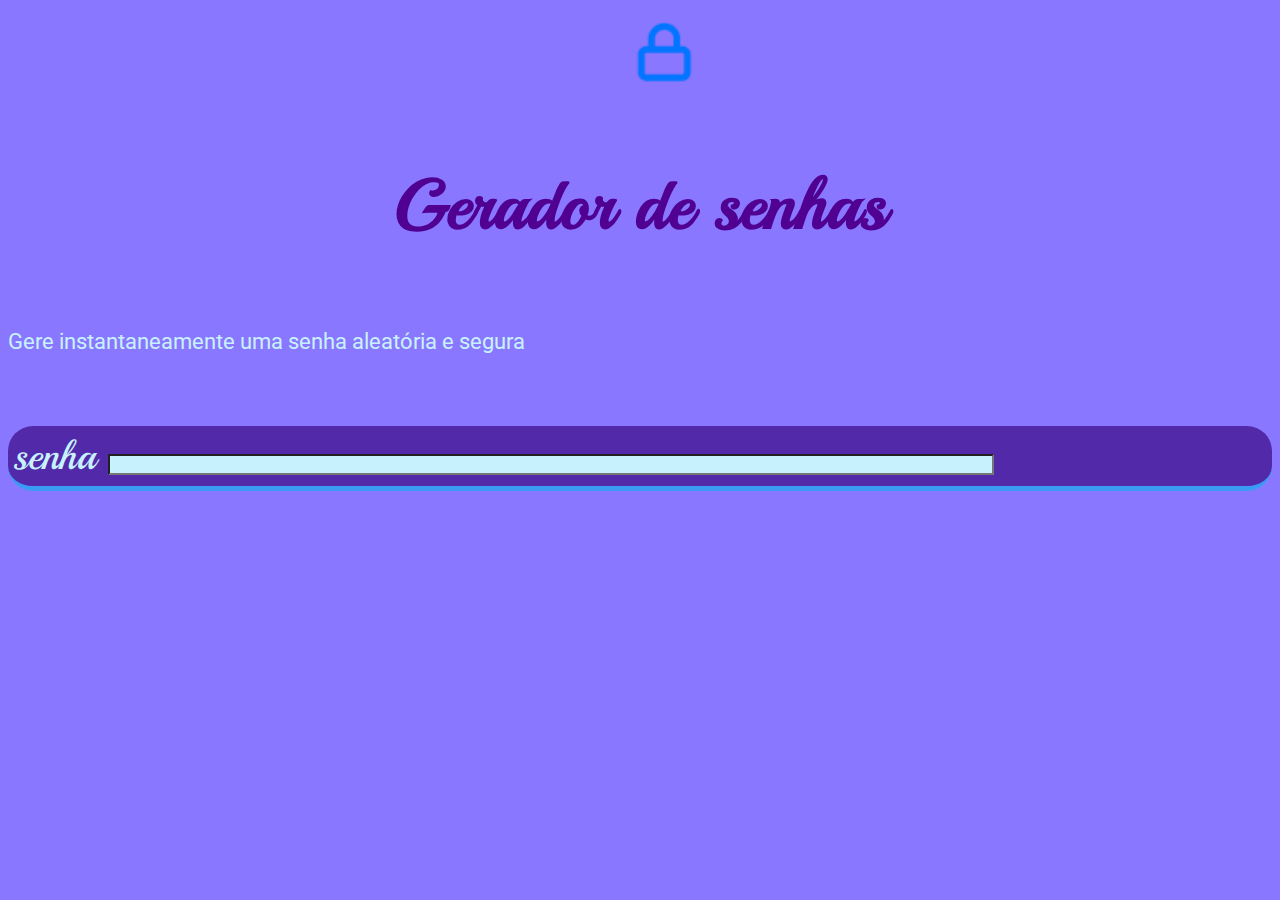
==== erica/index.html @ 6868d79c "Add files via upload" ====
<!DOCTYPE html>
<html lang="pt-br">
<head>
    <meta charset="UTF-8">
    <meta http-equiv="X-UA-Compatible" content="IE=edge">
    <meta name="viewport" content="width=device-width, initial-scale=1.0">
    <title class="titulo-principal">gerador de senhas</title>
    <link rel="stylesheet" href="style.css">
</head>
<body>
    <section class="conteudo">
<div class="conteudo-titulo">
    <img class="imagem" src="unlock.png" alt="imagem">
    <h2 class="titulo-principal">Gerador de senhas</h2>
    <h3 class="titulo-secundario">Gere instantaneamente uma senha aleatória e segura</h3>

</div>


<div class=" conteudo-senha">
    <label for="senha" >senha</label>
    <input name="senha" type="text" id="campo-senha">
</div>
        
    </section>
    
</body>
</html>
---- erica/style.css ----
@import url('https://fonts.googleapis.com/css2?family=Pacifico&family=Parisienne&family=Playball&display=swap');
@import url('https://fonts.googleapis.com/css2?family=Roboto:ital,wght@0,100;0,300;0,400;0,500;0,700;0,900;1,100;1,300;1,400;1,500;1,700;1,900&display=swap');
:root{
--cor-da-letra:#c7f2fd;
--cor-do-titulo:#510192 ;
--cor-de-fundo: #8A77FF;  
--fundo-senha: #5229A8;
--fundo-texto:#5229A8; 
--borda:#3b9af3;
--fonte:"Playball", cursive;
--fonte2:"Roboto", sans-serif;
}
body{
    color: var(--cor-da-letra);
    background-color: var(--cor-de-fundo);
    font-family: var(--fonte);

}

.titulo-principal{
    color:var(--cor-do-titulo);
    font-size:70px;
    display: flex;
    justify-content: center;
    padding:20px;
    font-family: "Playball", cursive; 
    font-weight:900;
    
}


.imagem{

    width: 5%;
    margin: 0 0 0 39em;
}

.conteudo-titulo{
    display: flex;
    flex-direction:column;
    max-width: 100%;
    margin-top: 20px;
    font-family: var(--fonte2);
}

.titulo-secundario{
    font-size: 22px;
    justify-content:flex-start;
    align-items: start;
    font-weight: 400;
    margin-top:2px;
}


.conteudo-senha{
margin-top: 50px;
background-color: var(--fundo-senha);
border-radius: 25px;
padding: 5px;
border-bottom: 5px solid var(--borda);
font-size: 40px;
}

#campo-senha{
    background-color: var(--cor-da-letra);
    color: var(--cor-do-titulo);
    width: 70%;
}
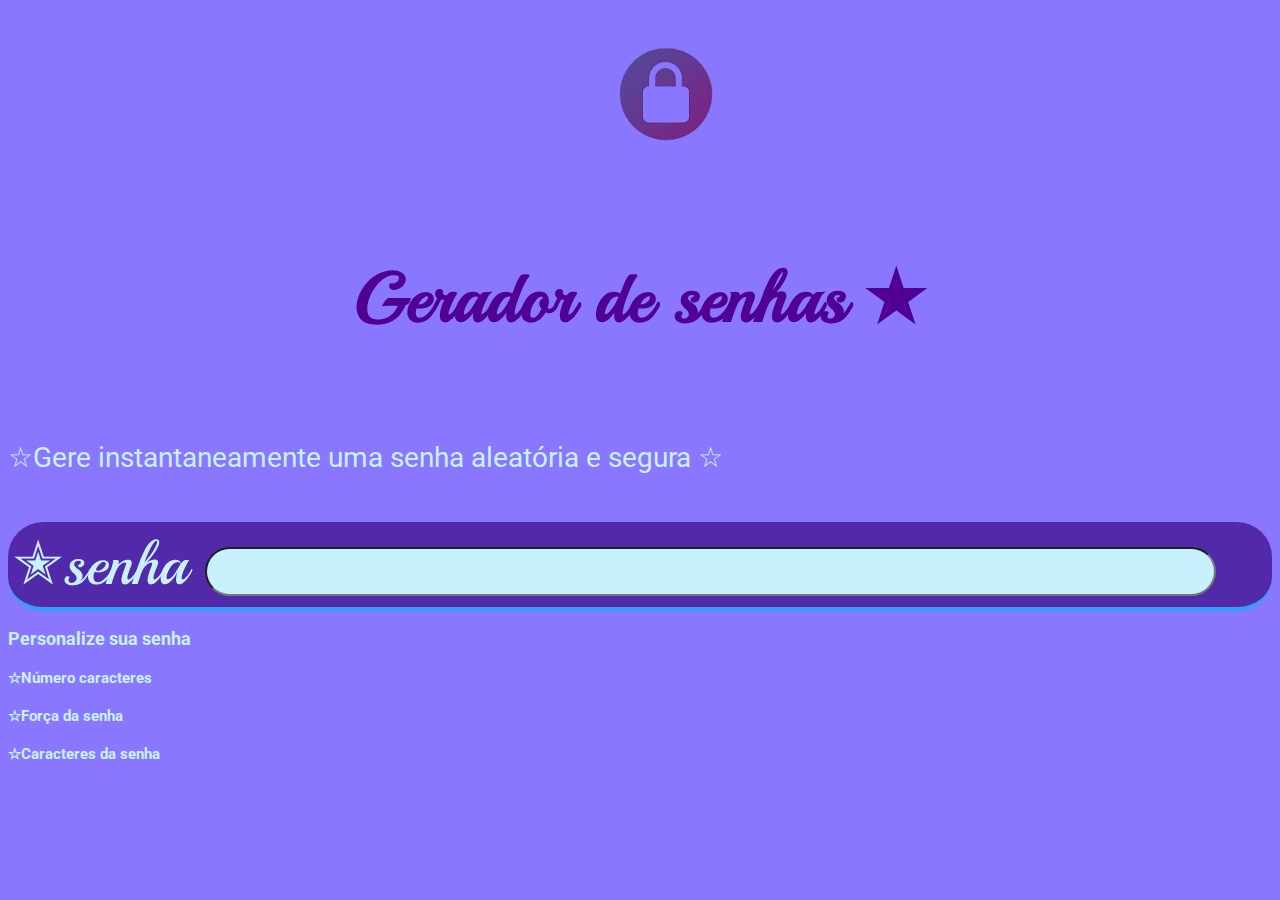
==== commit 1673a240: "Add files via upload" ====
--- a/erica/index.html
+++ b/erica/index.html
@@ -10,18 +10,33 @@
 <body>
     <section class="conteudo">
 <div class="conteudo-titulo">
-    <img class="imagem" src="unlock.png" alt="imagem">
-    <h2 class="titulo-principal">Gerador de senhas</h2>
-    <h3 class="titulo-secundario">Gere instantaneamente uma senha aleatória e segura</h3>
+    <img class="imagem" src="images-Photoroom.png" alt="imagem">
+    <h2 class="titulo-principal">Gerador de senhas ✭</h2>
+    <h3 class="titulo-secundario">☆Gere instantaneamente uma senha aleatória e segura ☆</h3>
 
 </div>
 
 
 <div class=" conteudo-senha">
-    <label for="senha" >senha</label>
+    <label for="senha" >✭senha</label>
     <input name="senha" type="text" id="campo-senha">
 </div>
         
+<div class="parametro">
+    <h3 class="paramentro-titulo">Personalize sua senha</h3>
+<div class="parametro-coluna-senha">
+    <div class="parametro-senha">
+        <h4 class="parametro-senha-titulo">☆Número caracteres</h4>
+  </div>
+  <div class="parametro-senha">
+      <h4 class="parametro-senha-titulo">☆Força da senha</h4>
+</div>
+<div class="parametro-senha">
+    <h4 class="parametro-senha-titulo">☆Caracteres da senha</h4>
+
+</div>
+</div>
+</div>
     </section>
     
 </body>
--- a/erica/style.css
+++ b/erica/style.css
@@ -5,6 +5,7 @@
 --cor-do-titulo:#510192 ;
 --cor-de-fundo: #8A77FF;  
 --fundo-senha: #5229A8;
+--fundo-campo: #ada4f5; 
 --fundo-texto:#5229A8; 
 --borda:#3b9af3;
 --fonte:"Playball", cursive;
@@ -31,40 +32,51 @@
 
 .imagem{
 
-    width: 5%;
-    margin: 0 0 0 39em;
+    width: 13%;
+    margin: 0 0 0 36em;
+    margin-top: 2px;
 }
 
 .conteudo-titulo{
     display: flex;
     flex-direction:column;
     max-width: 100%;
-    margin-top: 20px;
+    margin-top: 10px;
     font-family: var(--fonte2);
 }
 
 .titulo-secundario{
-    font-size: 22px;
+    font-size: 28px;
     justify-content:flex-start;
     align-items: start;
     font-weight: 400;
-    margin-top:2px;
+    margin-top:20px;
 }
 
 
 .conteudo-senha{
-margin-top: 50px;
+margin-top: 20px;
 background-color: var(--fundo-senha);
-border-radius: 25px;
+border-radius: 35px;
 padding: 5px;
 border-bottom: 5px solid var(--borda);
-font-size: 40px;
+font-size: 60px;
 }
 
 #campo-senha{
     background-color: var(--cor-da-letra);
     color: var(--cor-do-titulo);
-    width: 70%;
+    width: 80%;
+    font-size: 38px;
+    border-radius: 30px;
 }
 
+#campo-senha:focus{
+    outline:none;
+    background-color: var(--fundo-campo);
+}
 
+.parametro{
+    font-family: var(--fonte2);
+    font-size: 15px;
+}
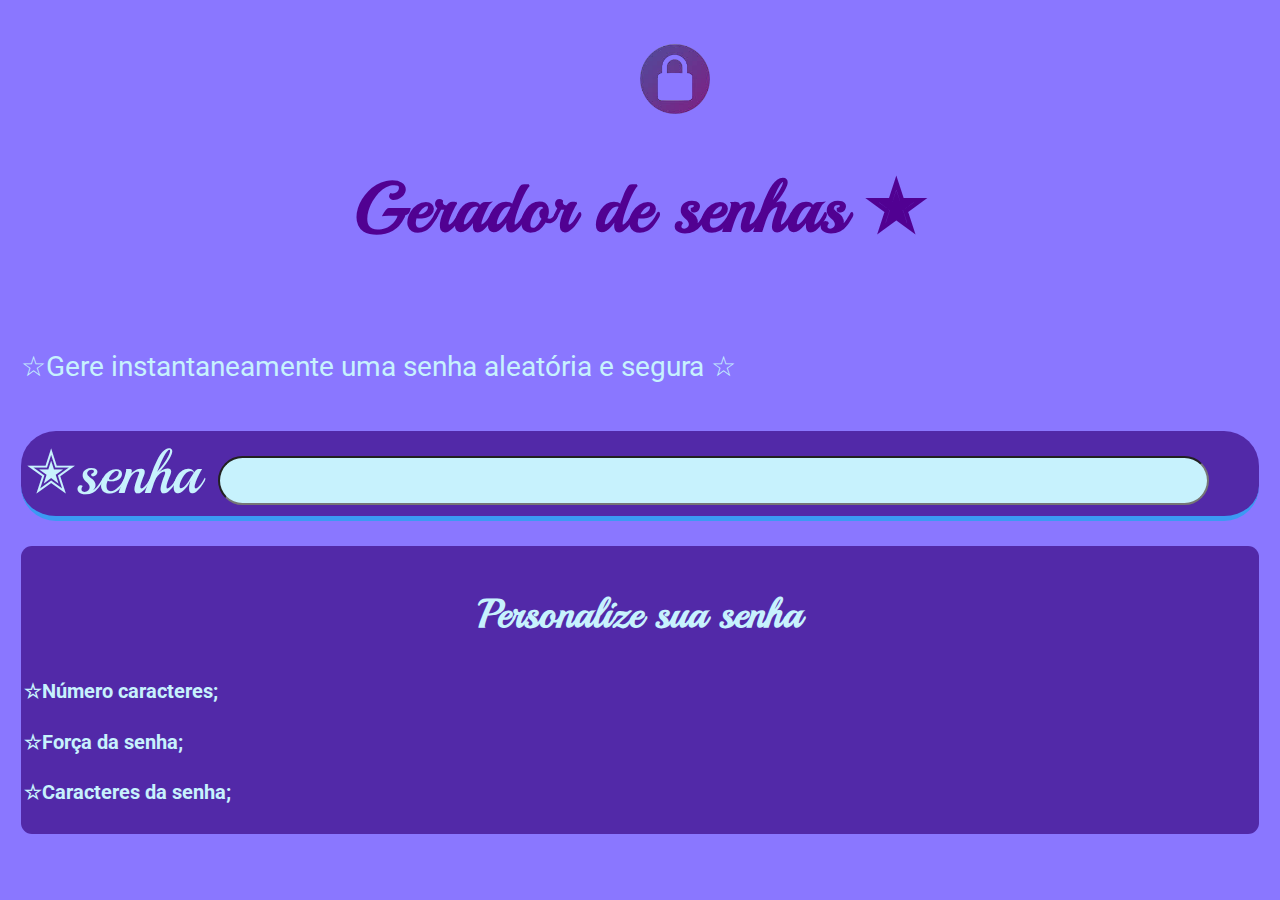
==== commit 9daf1093: "Add files via upload" ====
--- a/erica/index.html
+++ b/erica/index.html
@@ -26,13 +26,13 @@
     <h3 class="paramentro-titulo">Personalize sua senha</h3>
 <div class="parametro-coluna-senha">
     <div class="parametro-senha">
-        <h4 class="parametro-senha-titulo">☆Número caracteres</h4>
+        <h4 class="parametro-senha-titulo">☆Número caracteres;</h4>
   </div>
   <div class="parametro-senha">
-      <h4 class="parametro-senha-titulo">☆Força da senha</h4>
+      <h4 class="parametro-senha-titulo">☆Força da senha;</h4>
 </div>
 <div class="parametro-senha">
-    <h4 class="parametro-senha-titulo">☆Caracteres da senha</h4>
+    <h4 class="parametro-senha-titulo">☆Caracteres da senha;</h4>
 
 </div>
 </div>
--- a/erica/style.css
+++ b/erica/style.css
@@ -32,8 +32,13 @@
 
 .imagem{
 
-    width: 13%;
-    margin: 0 0 0 36em;
+    width: 10%;
+    margin: 0 0 1px 37em;
+    margin-top: 7px;
+    
+}
+
+.titulo-principal{
     margin-top: 2px;
 }
 
@@ -76,7 +81,29 @@
     background-color: var(--fundo-campo);
 }
 
+.conteudo{
+    width: 98%;
+    margin:0 auto;
+}
+
 .parametro{
     font-family: var(--fonte2);
-    font-size: 15px;
+    font-size: 20px;
+    background-color: var(--fundo-senha);
+    border-radius: 11px;
+    margin-top: 25px;
+    padding: 3px;
 }
+
+.paramentro-titulo{
+    font-size: 40px;
+    font-family: var(--fonte);
+    display: flex;
+    justify-content: center;
+}
+
+.parametro-senha{
+    font-size: 20px;
+
+}
+
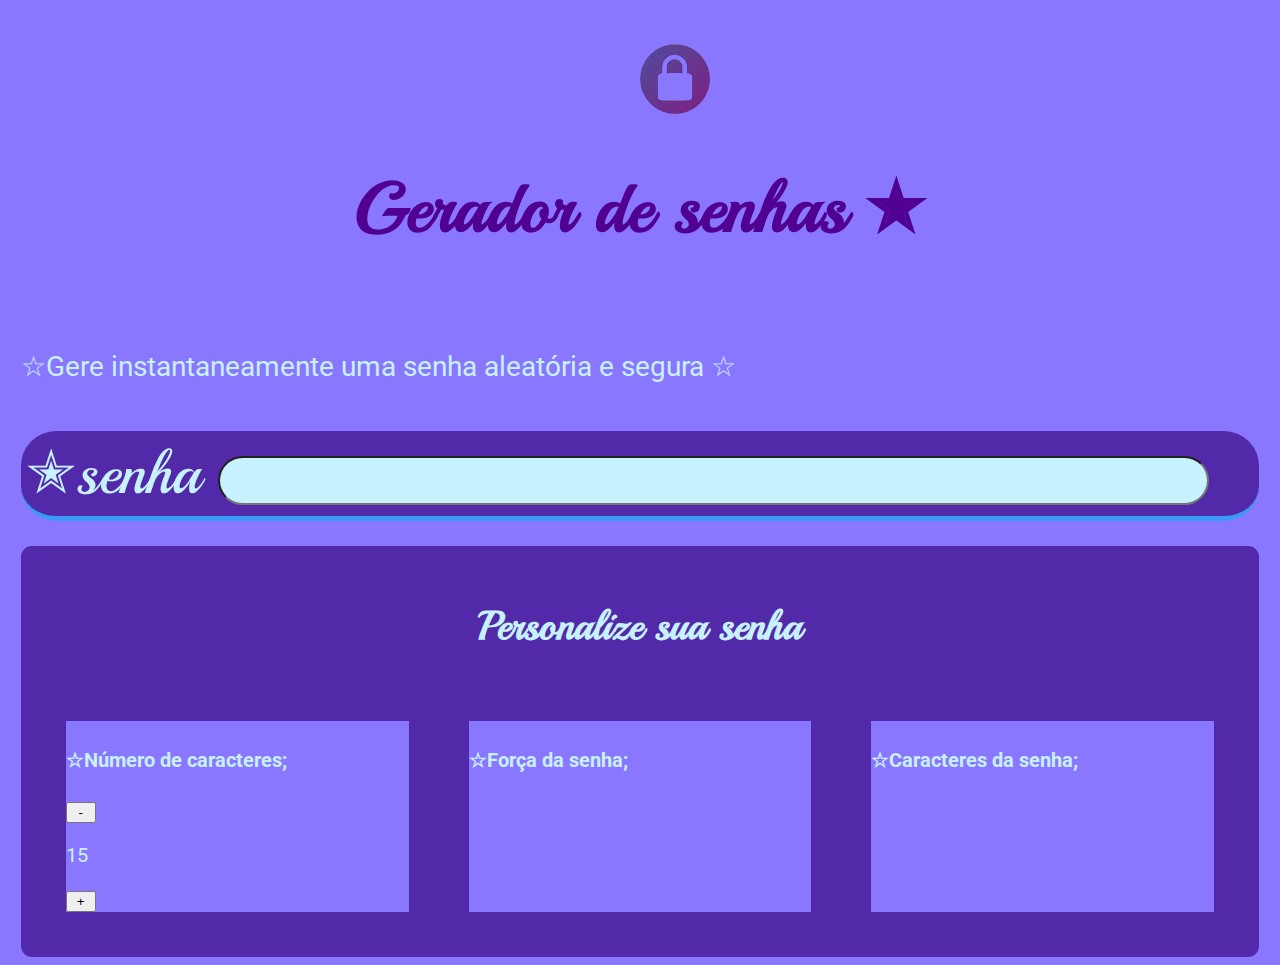
==== commit 875bbb3c: "Add files via upload" ====
--- a/erica/index.html
+++ b/erica/index.html
@@ -26,7 +26,13 @@
     <h3 class="paramentro-titulo">Personalize sua senha</h3>
 <div class="parametro-coluna-senha">
     <div class="parametro-senha">
-        <h4 class="parametro-senha-titulo">☆Número caracteres;</h4>
+        <h4 class="parametro-senha-titulo">☆Número de caracteres;</h4>
+        <div class="parametro-senha-botoes">
+<button class="parametro-senha-botao">-</button>
+<p class="parametro-senha-texto">15</p>
+<button class="parametro-senha-botao">+</button>
+
+        </div>
   </div>
   <div class="parametro-senha">
       <h4 class="parametro-senha-titulo">☆Força da senha;</h4>
--- a/erica/style.css
+++ b/erica/style.css
@@ -92,7 +92,7 @@
     background-color: var(--fundo-senha);
     border-radius: 11px;
     margin-top: 25px;
-    padding: 3px;
+    padding: 15px;
 }
 
 .paramentro-titulo{
@@ -104,6 +104,31 @@
 
 .parametro-senha{
     font-size: 20px;
+    margin: 0 auto;
+    width: 50%;
+    background-color: #8A77FF;
+    margin: 30px;
 
 }
 
+.parametro-coluna-senha{
+    display: flex;
+    justify-content: center;
+    flex-direction: row;
+}
+
+
+
+
+
+.parametro-senha-botoes{
+    font-size: 20px;
+    border-radius: 10px;
+    
+}
+
+.parametro-senha-botao{
+    width: 30px;
+    
+
+}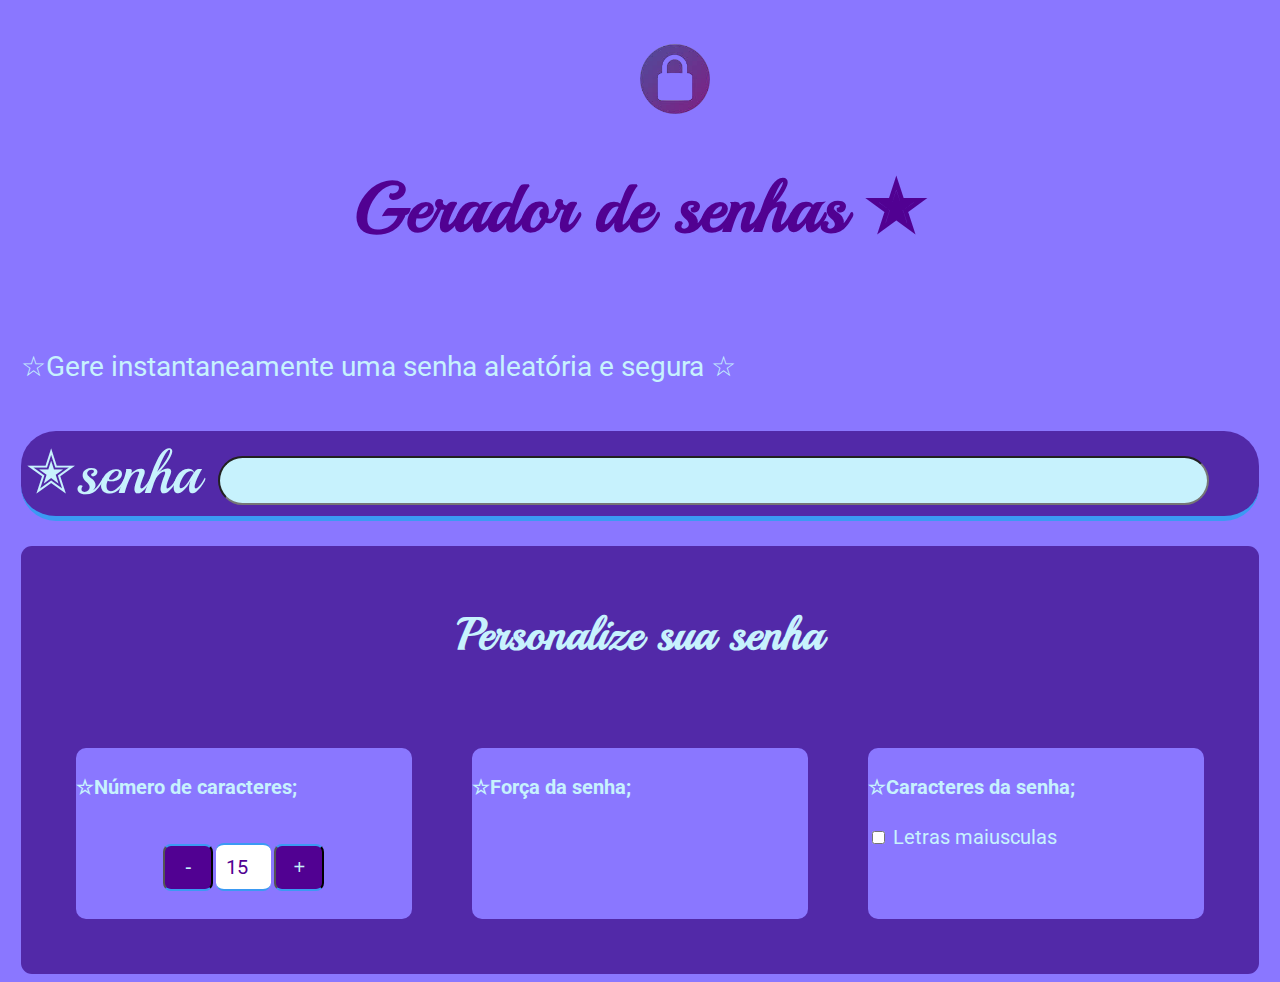
==== commit 782ff67e: "Add files via upload" ====
--- a/erica/index.html
+++ b/erica/index.html
@@ -39,6 +39,10 @@
 </div>
 <div class="parametro-senha">
     <h4 class="parametro-senha-titulo">☆Caracteres da senha;</h4>
+    <div class="parametro-senha-checkbox">
+        <input name="maiusculo" type="checkbox" class="checkbox">
+        <label for="maiusculo">Letras maiusculas</label>
+    </div>
 
 </div>
 </div>
--- a/erica/style.css
+++ b/erica/style.css
@@ -96,7 +96,7 @@
 }
 
 .paramentro-titulo{
-    font-size: 40px;
+    font-size: 45px;
     font-family: var(--fonte);
     display: flex;
     justify-content: center;
@@ -108,13 +108,16 @@
     width: 50%;
     background-color: #8A77FF;
     margin: 30px;
+    border-radius: 10px;
 
 }
 
 .parametro-coluna-senha{
     display: flex;
-    justify-content: center;
-    flex-direction: row;
+    justify-content:center;
+    flex-direction:row;
+    padding: 10px;
+
 }
 
 
@@ -124,11 +127,34 @@
 .parametro-senha-botoes{
     font-size: 20px;
     border-radius: 10px;
-    
+    justify-content: center;
+    align-items: center;
+    display: flex;
+    margin:10px ;
+    padding: 15px;
 }
 
 .parametro-senha-botao{
-    width: 30px;
-    
+    width: 50px;
+    border-radius: 8px;
+    background-color: var(--cor-do-titulo);
+    color: var(--cor-da-letra);
+    border-top: 2px solid var(--borda);
+    border-bottom: 2px solid var(--borda);
+    padding: 10px;
+    font-size: 20px;
+    cursor: pointer;
+}
 
-}+.parametro-senha-texto{
+    font-size: 20px;
+    color: var(--cor-do-titulo);
+    background-color: #ffffff;
+    border-radius: 8px;
+    width: 35px;
+    margin:3px;
+    border-top: 2px solid var(--borda);
+    border-bottom: 2px solid var(--borda);
+    padding: 10px;
+
+}
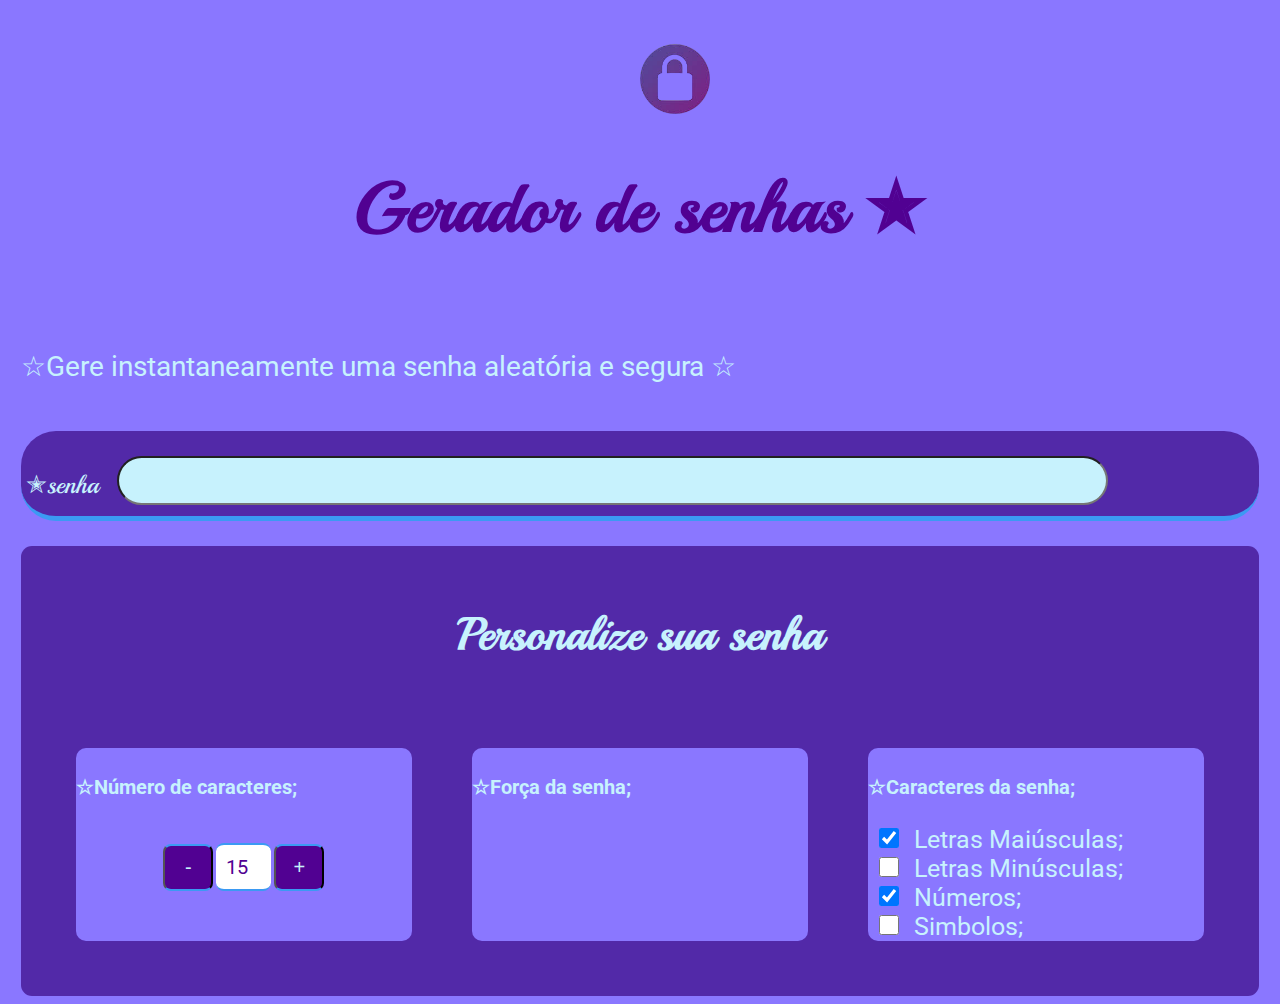
==== commit 81c7aa44: "Add files via upload" ====
--- a/erica/index.html
+++ b/erica/index.html
@@ -39,12 +39,28 @@
 </div>
 <div class="parametro-senha">
     <h4 class="parametro-senha-titulo">☆Caracteres da senha;</h4>
+    
+    
+    <div class="parametro-senha-checkbox">
+        <input name="maiusculo" type="checkbox" class="checkbox" checked>
+        <label for="maiusculo">Letras Maiúsculas;</label>
+    </div>
+
     <div class="parametro-senha-checkbox">
         <input name="maiusculo" type="checkbox" class="checkbox">
-        <label for="maiusculo">Letras maiusculas</label>
+        <label for="maiusculo">Letras Minúsculas;</label>
     </div>
 
-</div>
+    <div class="parametro-senha-checkbox">
+        <input name="maiusculo" type="checkbox" class="checkbox" checked>
+        <label for="maiusculo">Números;</label>
+    </div>
+
+    <div class="parametro-senha-checkbox">
+        <input name="maiusculo" type="checkbox" class="checkbox">
+        <label for="maiusculo">Simbolos;</label>
+    </div>
+    
 </div>
 </div>
     </section>
--- a/erica/style.css
+++ b/erica/style.css
@@ -158,3 +158,16 @@
     padding: 10px;
 
 }
+
+label{
+    font-size: 25px;
+
+}
+
+.checkbox{
+    cursor: pointer; 
+    width: 10%;
+    height: 20px;
+    
+
+}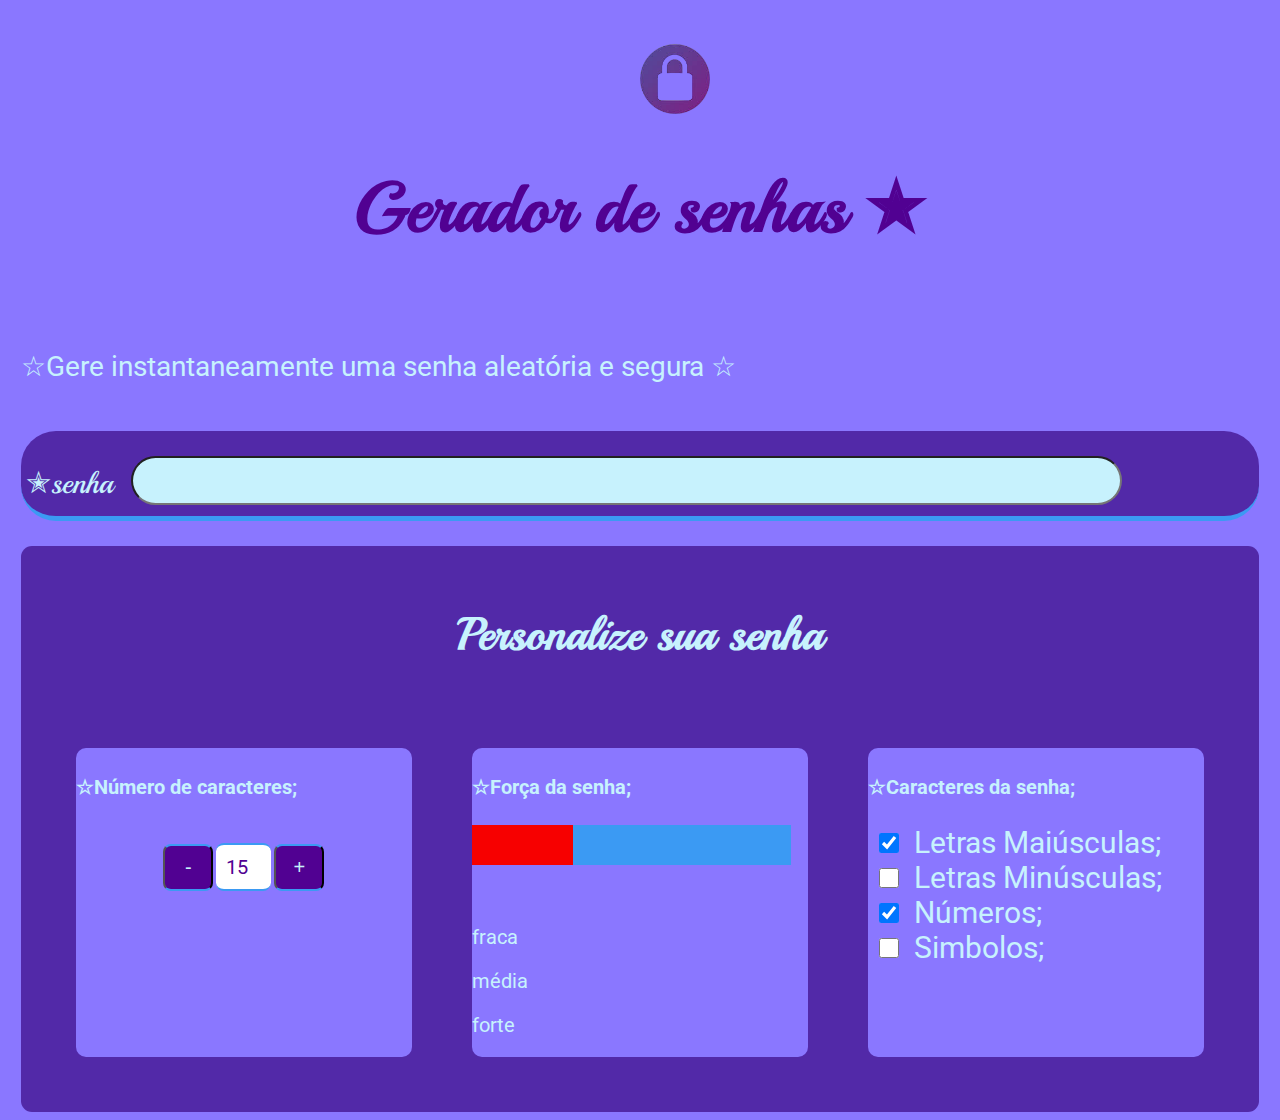
==== commit a9e13a4b: "Add files via upload" ====
--- a/erica/index.html
+++ b/erica/index.html
@@ -36,6 +36,12 @@
   </div>
   <div class="parametro-senha">
       <h4 class="parametro-senha-titulo">☆Força da senha;</h4>
+      <div class="barra"></div>
+      <div class="fraco"></div>
+      <div class="parametro-senha-textos"></div>
+      <p>fraca</p>
+      <p>média</p>
+      <p>forte</p>
 </div>
 <div class="parametro-senha">
     <h4 class="parametro-senha-titulo">☆Caracteres da senha;</h4>
@@ -60,6 +66,7 @@
         <input name="maiusculo" type="checkbox" class="checkbox">
         <label for="maiusculo">Simbolos;</label>
     </div>
+
     
 </div>
 </div>
--- a/erica/style.css
+++ b/erica/style.css
@@ -66,6 +66,7 @@
 padding: 5px;
 border-bottom: 5px solid var(--borda);
 font-size: 60px;
+
 }
 
 #campo-senha{
@@ -160,7 +161,7 @@
 }
 
 label{
-    font-size: 25px;
+    font-size: 30px;
 
 }
 
@@ -168,6 +169,20 @@
     cursor: pointer; 
     width: 10%;
     height: 20px;
+}
+
+.barra{
+    width:95%;
+    height: 40px;
+    background-color:#3b9af3;
     
+}
 
+.fraco{
+    height: 40px;
+    width: 30%;
+    background-color: #f70000;
+    position:relative;
+    bottom: 40px;
+    
 }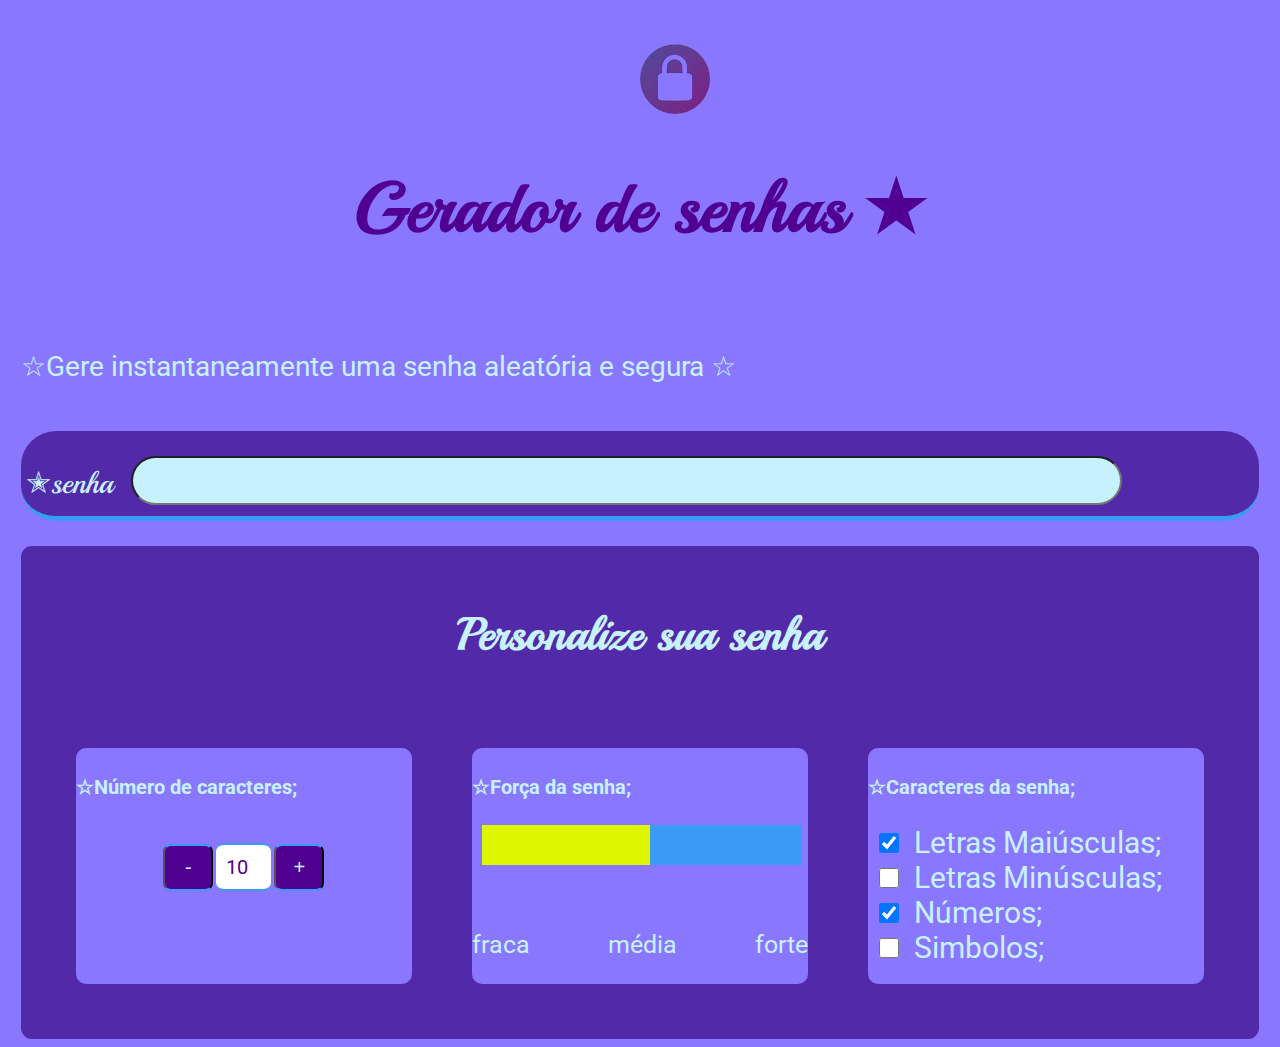
==== commit fc40d300: "Add files via upload" ====
--- a/erica/index.html
+++ b/erica/index.html
@@ -36,12 +36,16 @@
   </div>
   <div class="parametro-senha">
       <h4 class="parametro-senha-titulo">☆Força da senha;</h4>
-      <div class="barra"></div>
-      <div class="fraco"></div>
-      <div class="parametro-senha-textos"></div>
-      <p>fraca</p>
-      <p>média</p>
-      <p>forte</p>
+      <div class="parametro-barra">
+        <div class="barra"></div>
+        <div class="media"></div>
+      </div>
+      <div class="parametro-senha-textos">
+        <p>fraca</p>
+        <p>média</p>
+        <p>forte</p>
+      </div>
+
 </div>
 <div class="parametro-senha">
     <h4 class="parametro-senha-titulo">☆Caracteres da senha;</h4>
@@ -71,6 +75,6 @@
 </div>
 </div>
     </section>
-    
+    <script src="main.js"></script>
 </body>
 </html>--- a/erica/style.css
+++ b/erica/style.css
@@ -111,6 +111,7 @@
     margin: 30px;
     border-radius: 10px;
 
+
 }
 
 .parametro-coluna-senha{
@@ -175,7 +176,7 @@
     width:95%;
     height: 40px;
     background-color:#3b9af3;
-    
+    margin-left:10px ;
 }
 
 .fraco{
@@ -184,5 +185,29 @@
     background-color: #f70000;
     position:relative;
     bottom: 40px;
+    margin-left:10px ;
     
+}
+.parametro-senha-textos{
+    display: flex;
+    justify-content: space-between;
+    font-size: 25px;
+} 
+
+.media{
+    height: 40px;
+    width: 50%;
+    background-color: #def700;
+    position:relative;
+    bottom: 40px;
+    margin-left:10px ;
+}
+
+.forte{
+    height: 40px;
+    width: 95%;
+    background-color: #00f700;
+    position:relative;
+    bottom: 40px;
+    margin-left:10px ;
 }